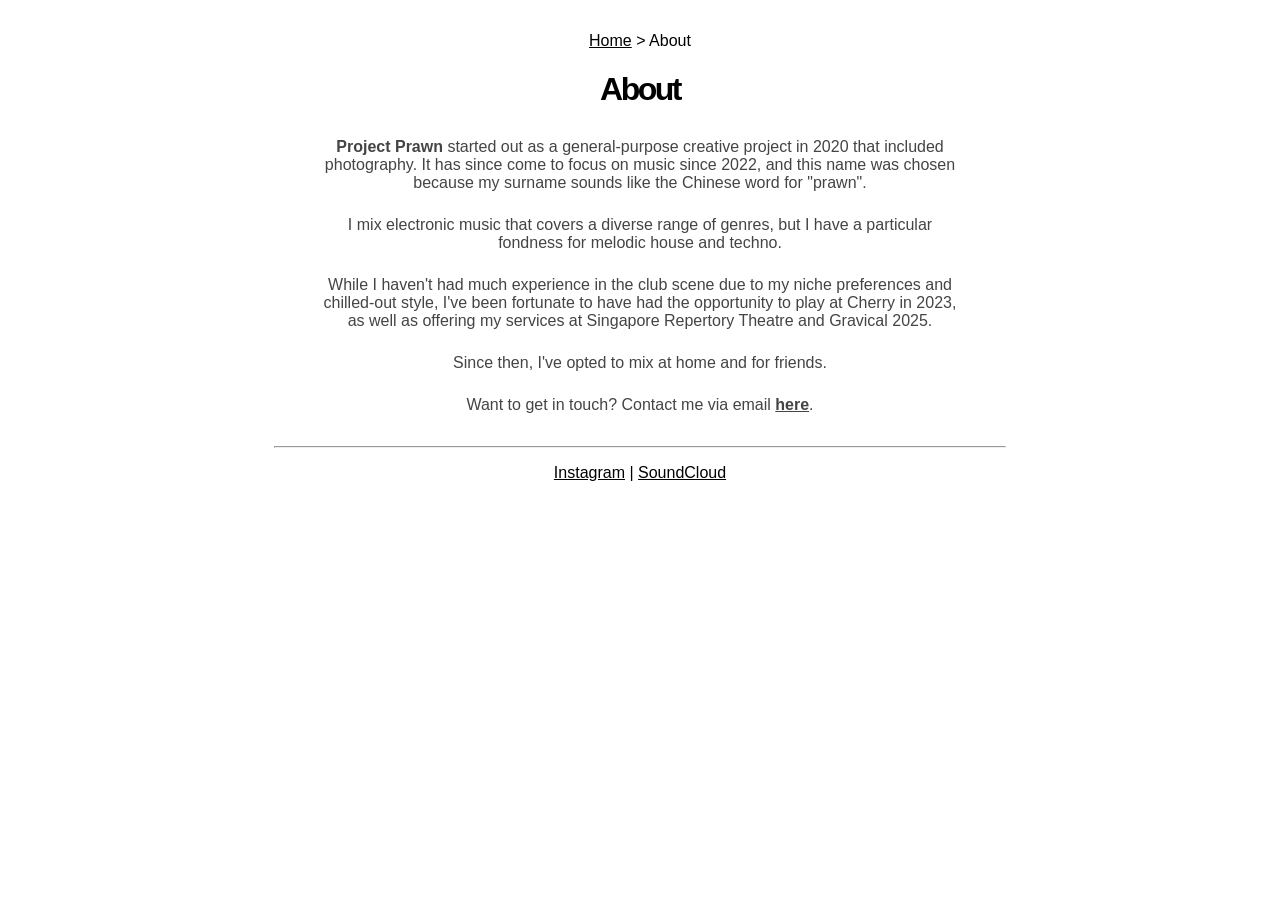
==== about/index.html @ 34b3d40e "feat: about page" ====
<!DOCTYPE html>
<html>
    <head>
        <title>About</title>
        <meta charset="UTF-8">
        <meta name="viewport" content="width=device-width, initial-scale=1.0">
        <link rel="stylesheet" href="/style.css">
    </head>
    <body>
        <nav class="breadcrumbs">
            <a href="/">Home</a> &gt; About
        </nav>
        <h1>
            About
        </h1>

        <p>
            <strong>Project Prawn</strong> started out as a general-purpose creative project in 2020
            that included photography. It has since come to focus on music since 2022,
            and this name was chosen because my surname sounds like
            the Chinese word for "prawn".
        </p>
        <p>
           I mix electronic music that covers a diverse range of genres, but I have a
           particular fondness for melodic house and techno. 
        </p>
        <p>
            While I haven't had much experience in the club scene due to my niche preferences
            and chilled-out style, I've been fortunate to have had the opportunity to play
            at Cherry in 2023, as well as offering my services at Singapore Repertory Theatre
            and Gravical 2025.
        </p>
        <p>
            Since then, I've opted to mix at home and for friends.
        </p>
        <p id="email"></p>

        <script>
        const user = "projectprawnmusic";
        const domain = "gmail.com";
        document.getElementById("email").innerHTML =
            `Want to get in touch? Contact me via email <strong><a href="mailto:${user}@${domain}">here</a></strong>.`;
        </script>
        <hr>
        <div class="social">
            <a href="https://instagram.com/projectprawn">Instagram</a> | <a href="https://soundcloud.com/projectprawn">SoundCloud</a>
        </div>
    </body>
---- style.css ----
html, body {
    margin: 0;
    padding: 0;
    box-sizing: border-box;
    font-family: Helvetica, Arial, sans-serif;
    -webkit-font-smoothing: antialiased;
    -moz-osx-font-smoothing: grayscale;
}

/* container to control overall page padding */
body {
    padding: 2rem; /* space from viewport edges */
    display: flex;
    flex-direction: column;
    align-items: center; /* horizontal centering */
    text-align: center;  /* default text alignment */
}

/* breadcrumbs / header */
header {
    width: 100%;        /* take full width so padding works */
    max-width: 60rem;   /* optional, to prevent super-wide content */
    text-align: left;   /* breadcrumbs left-aligned */
    margin-bottom: 2rem; 
}

/* main content */
main {
    width: 100%;
    max-width: 40rem;   /* keeps content from stretching too wide */
    display: flex;
    flex-direction: column;
    align-items: center; /* horizontal centering */
    gap: 1rem;           /* vertical spacing between items */
}

/* your custom element */
prawn {
    display: block;
    letter-spacing: -2.5px;
    margin-bottom: 0.5rem;
}

.audio-player {
    display: flex;
    align-items: center;
    gap: 12px;
    width: 100%;       /* full width of parent container */
    max-width: 40rem;  /* optional, keep same as main */
}
.audio-player input[type="range"] {
    flex: 1;           /* fill remaining space */
}


/* general styling */
ul { text-align: left; }
h1 { letter-spacing: -2.5px; }
a { color: inherit; display: inline; }
hr { width: 60%; margin: 1rem auto; }
p { max-width: 40rem; margin-top: 0.5rem; color: #444; }

.mix-block {
    flex-direction: column;
    align-items: center;
    gap: 0.5rem;
    margin-bottom: 2rem;
    line-height: 1.2;
}
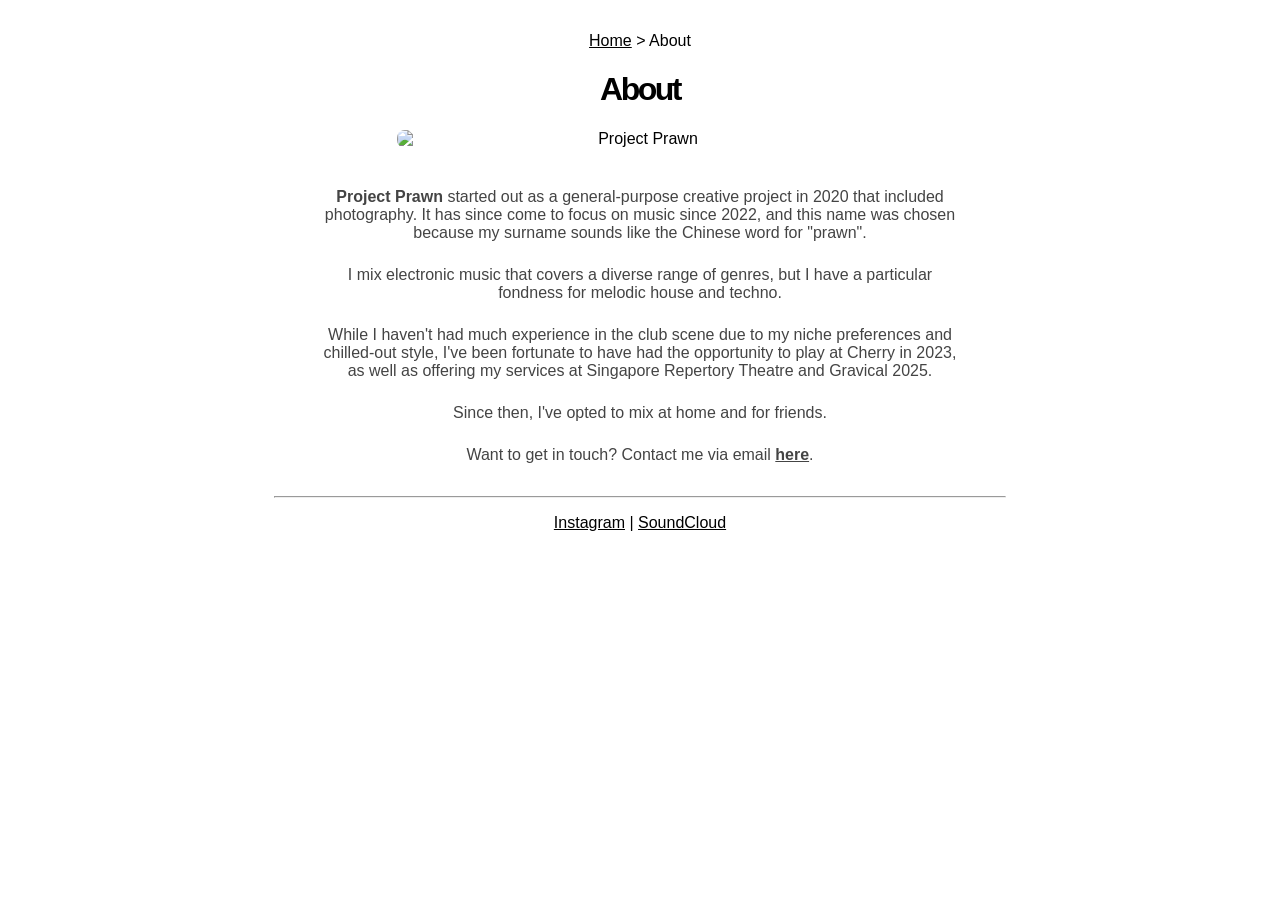
==== commit ffd228f9: "page: added image to about" ====
--- a/about/index.html
+++ b/about/index.html
@@ -13,6 +13,8 @@
         <h1>
             About
         </h1>
+
+        <img src="https://i1.sndcdn.com/avatars-ijG1Nllt2JcOhyOr-77S7DA-t1080x1080.jpg" alt="Project Prawn">
 
         <p>
             <strong>Project Prawn</strong> started out as a general-purpose creative project in 2020
--- a/style.css
+++ b/style.css
@@ -67,3 +67,16 @@
     margin-bottom: 2rem;
     line-height: 1.2;
 }
+
+.main-nav {
+    display: flex;
+    gap: 1rem;
+}
+
+/* fit img to width of container */
+img {
+    width: 40%;
+    height: auto;
+    border-radius: 8px;
+    margin-bottom: 2rem;
+}
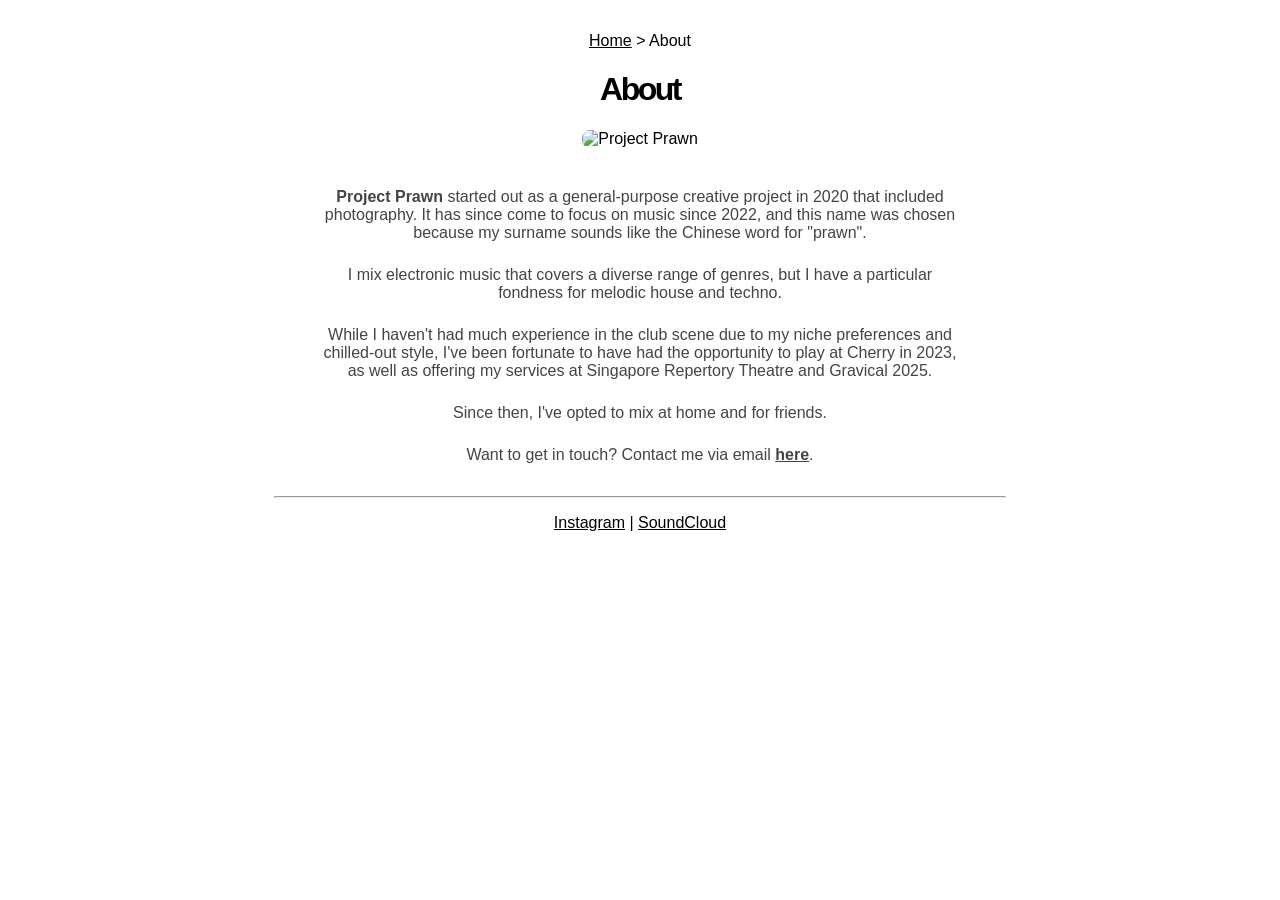
==== commit fbac9aba: "fix: updated image styling" ====
--- a/about/index.html
+++ b/about/index.html
@@ -14,7 +14,10 @@
             About
         </h1>
 
-        <img src="https://i1.sndcdn.com/avatars-ijG1Nllt2JcOhyOr-77S7DA-t1080x1080.jpg" alt="Project Prawn">
+        <div class="profile-pic">
+            <img src="https://i1.sndcdn.com/avatars-ijG1Nllt2JcOhyOr-77S7DA-t1080x1080.jpg" alt="Project Prawn">
+        </div>
+        
 
         <p>
             <strong>Project Prawn</strong> started out as a general-purpose creative project in 2020
--- a/style.css
+++ b/style.css
@@ -73,10 +73,14 @@
     gap: 1rem;
 }
 
-/* fit img to width of container */
 img {
-    width: 40%;
+    width: 50%;
     height: auto;
     border-radius: 8px;
     margin-bottom: 2rem;
+}
+
+.profile-pic {
+    width: 100%;
+    max-width: 600px;
 }
